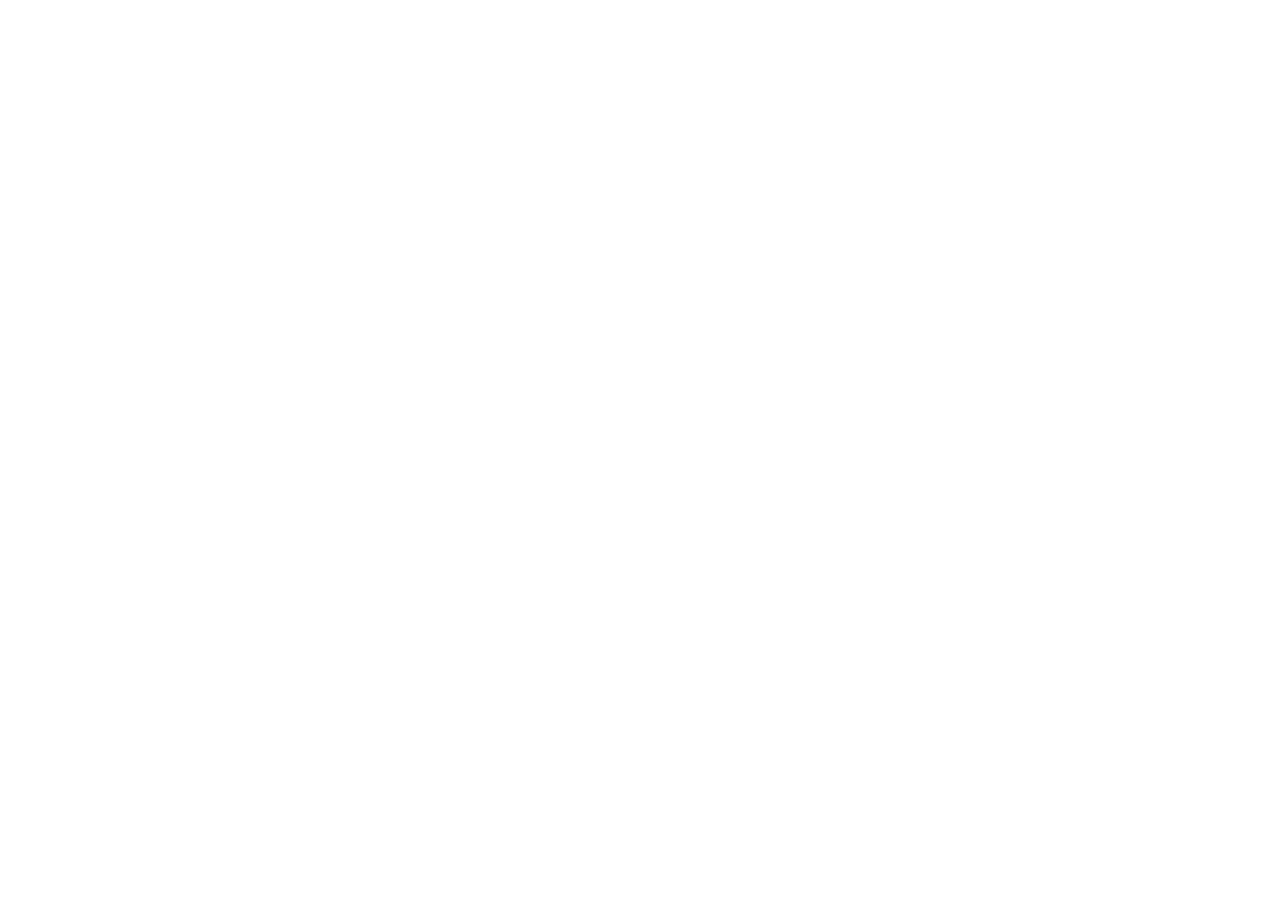
==== index.html @ 5ddbb5e1 "index" ====
<!DOCTYPE html>
<html lang="pt-br">
<head>
    <meta charset="UTF-8">
    <meta name="viewport" content="width=device-width, initial-scale=1.0">
    <title>Projetos Redes Sociais</title>
    <link rel="stylesheet" href="estilos/style.css">
</head>
<body>
    
</body>
</html>
---- estilos/style.css ----
@charset "UTF-8";

body {
    background-image: ;
}
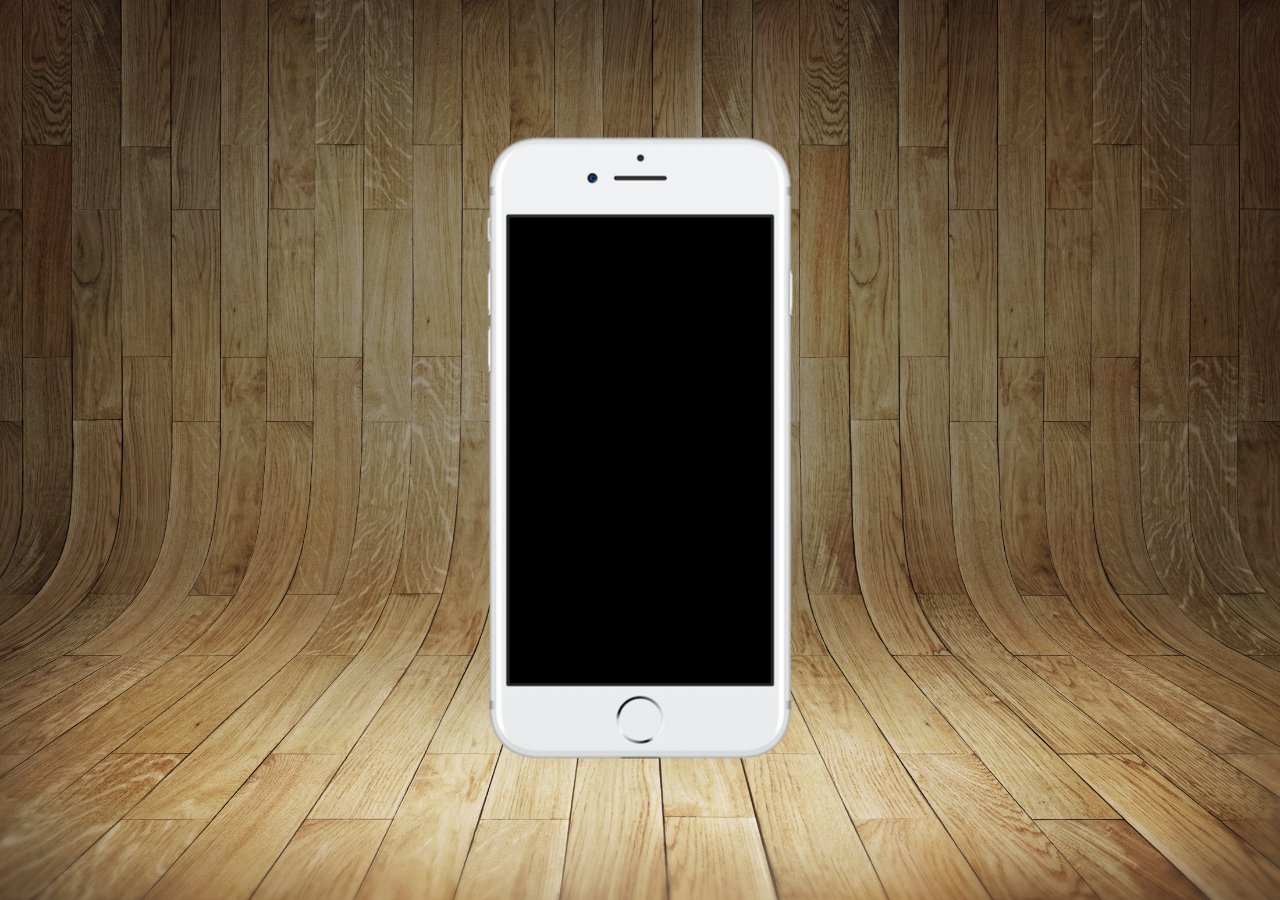
==== commit 00e57acf: "base do projeto" ====
--- a/index.html
+++ b/index.html
@@ -5,8 +5,16 @@
     <meta name="viewport" content="width=device-width, initial-scale=1.0">
     <title>Projetos Redes Sociais</title>
     <link rel="stylesheet" href="estilos/style.css">
+    <link rel="shortcut icon" href="favicon.ico" type="image/x-icon">
 </head>
 <body>
-    
+    <main>
+        <section id="tela">
+            <img src="imagens/frame-iphone.png" alt="frame celular">
+        </section>
+        <section id="apps">
+   
+        </section>
+    </main>
 </body>
 </html>--- a/estilos/style.css
+++ b/estilos/style.css
@@ -1,5 +1,34 @@
 @charset "UTF-8";
 
+* {
+    margin: 0px;
+    padding: 0px;
+    font-family: Arial, Helvetica, sans-serif;
+}
+
+body, html {
+    height: 100vh;
+    width: 100vw;
+}
+
 body {
-    background-image: ;
+    background: url("../imagens/fundo-madeira.jpg") no-repeat;
+    background-size: cover;
+}
+
+main {
+    position: relative;
+    height: 100vh;
+    position: relative;
+}
+
+section#tela {
+    position: absolute;
+    top: 50%;
+    left: 50%;
+    transform: translate(-50%, -50%);
+}
+
+section#apps {
+    size: 50px;
 }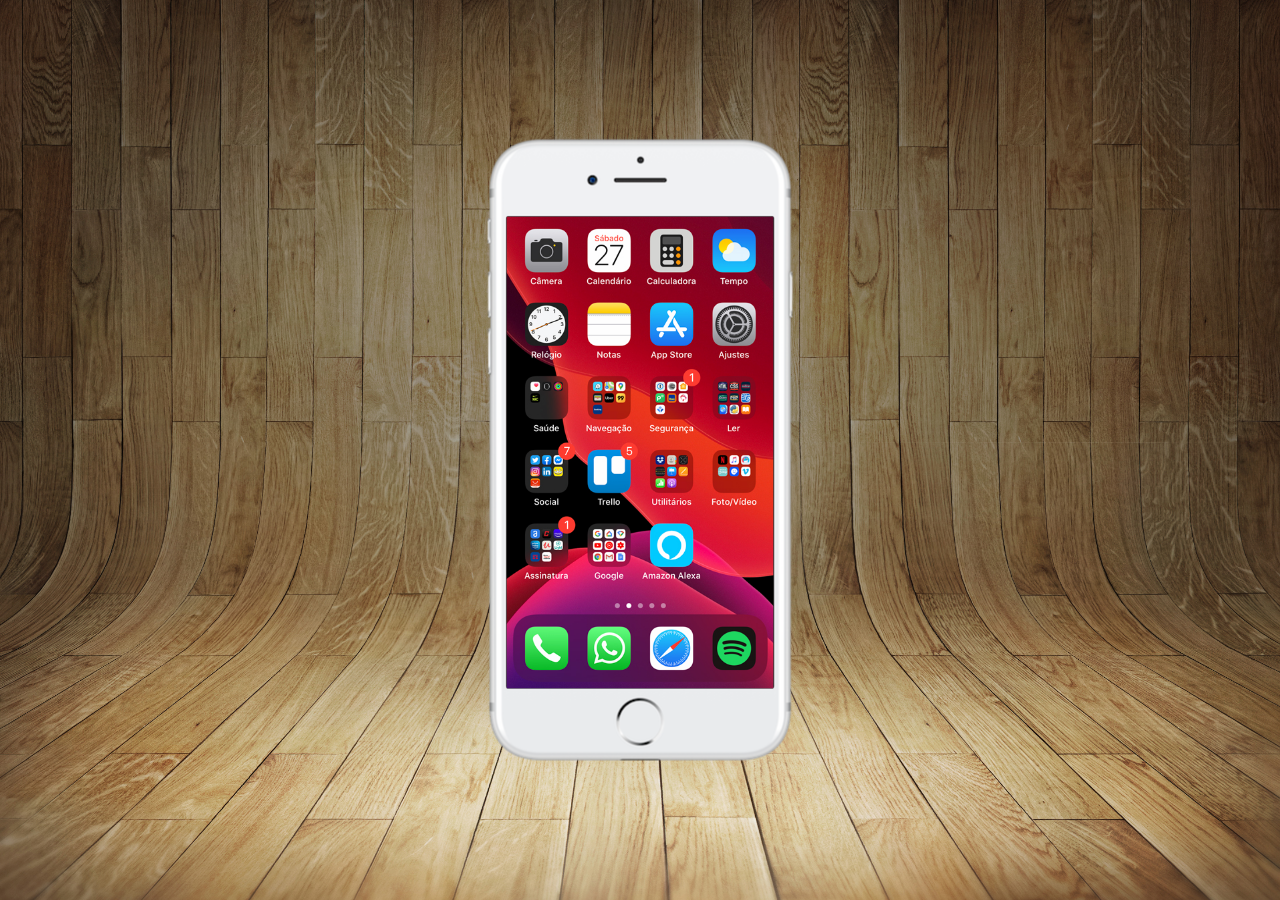
==== commit 7a27772e: "criei a tela home" ====
--- a/index.html
+++ b/index.html
@@ -10,7 +10,7 @@
 <body>
     <main>
         <section id="tela">
-            <img src="imagens/frame-iphone.png" alt="frame celular">
+            <iframe src="home.html" frameborder="0" name="tela" id="tela"></iframe>
         </section>
         <section id="apps">
    
--- a/estilos/style.css
+++ b/estilos/style.css
@@ -12,17 +12,20 @@
 }
 
 body {
-    background: url("../imagens/fundo-madeira.jpg") no-repeat;
+    background: url("../imagens/fundo-madeira.jpg") no-repeat top center;
     background-size: cover;
+    background-attachment: fixed;
 }
 
 main {
     position: relative;
     height: 100vh;
-    position: relative;
 }
 
 section#tela {
+    background: url('../imagens/frame-iphone.png');
+    width: 311px;
+    height: 627px;
     position: absolute;
     top: 50%;
     left: 50%;
@@ -31,4 +34,12 @@
 
 section#apps {
     size: 50px;
+}
+
+iframe#tela {
+    position: relative;
+    top: 80px;
+    left: 22px;
+    width: 267px;
+    height: 472px;
 }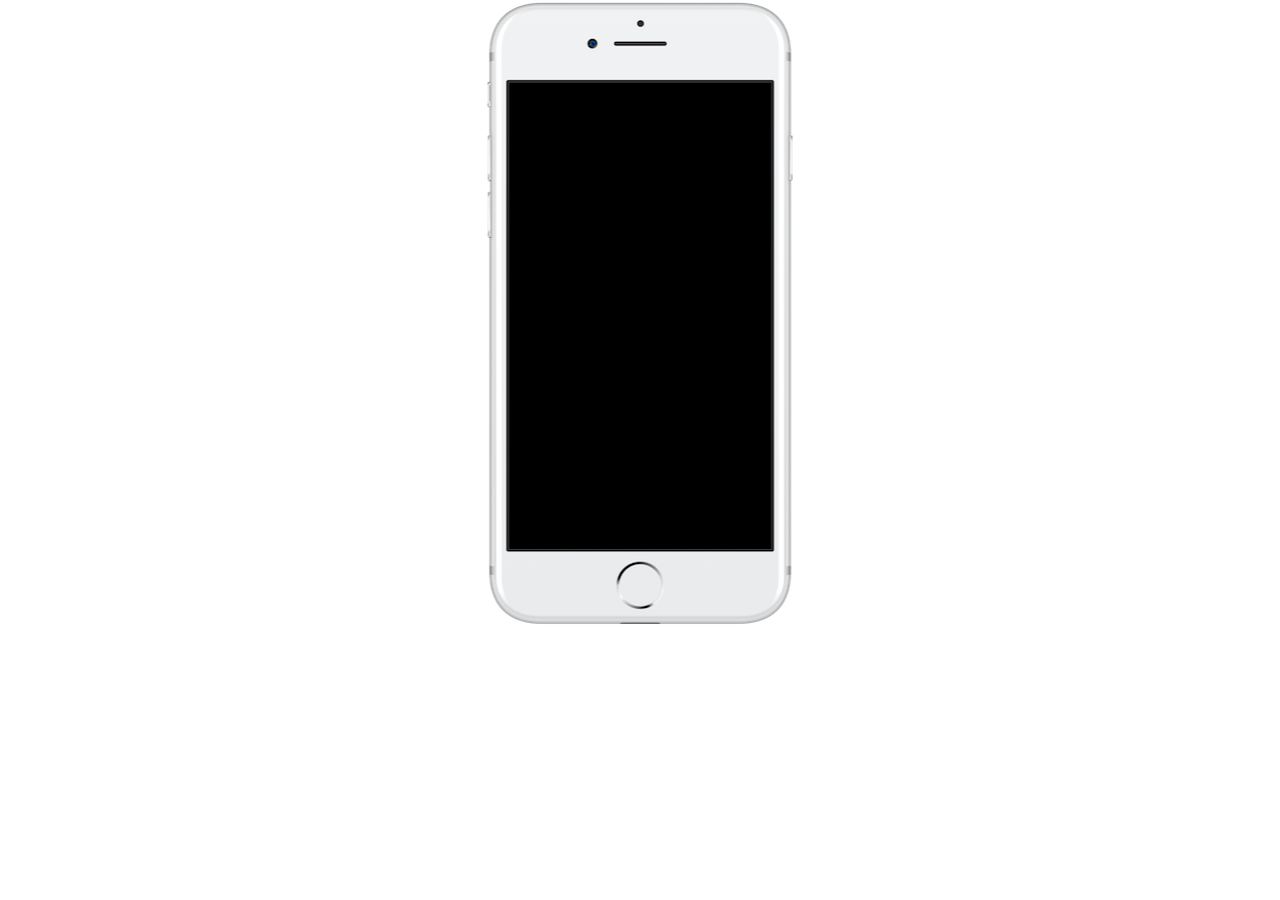
==== commit 7605417d: "n sei" ====
--- a/index.html
+++ b/index.html
@@ -3,17 +3,16 @@
 <head>
     <meta charset="UTF-8">
     <meta name="viewport" content="width=device-width, initial-scale=1.0">
-    <title>Projetos Redes Sociais</title>
+    <title>Projeto Social</title>
     <link rel="stylesheet" href="estilos/style.css">
-    <link rel="shortcut icon" href="favicon.ico" type="image/x-icon">
 </head>
 <body>
     <main>
-        <section id="tela">
-            <iframe src="home.html" frameborder="0" name="tela" id="tela"></iframe>
+        <section id="frame">
+            
         </section>
         <section id="apps">
-   
+
         </section>
     </main>
 </body>
--- a/estilos/style.css
+++ b/estilos/style.css
@@ -6,40 +6,19 @@
     font-family: Arial, Helvetica, sans-serif;
 }
 
-body, html {
-    height: 100vh;
-    width: 100vw;
+main{
+    width: 100%;
+    height: 100%;
+    position: relative;
 }
 
-body {
-    background: url("../imagens/fundo-madeira.jpg") no-repeat top center;
-    background-size: cover;
-    background-attachment: fixed;
-}
+section#frame {
+    background: url('../imagens/frame-iphone.png') no-repeat;
+    position: absolute;
+     
+    left: 50%;
+    transform: translate(-50%, 0%);
 
-main {
-    position: relative;
-    height: 100vh;
-}
-
-section#tela {
-    background: url('../imagens/frame-iphone.png');
     width: 311px;
     height: 627px;
-    position: absolute;
-    top: 50%;
-    left: 50%;
-    transform: translate(-50%, -50%);
-}
-
-section#apps {
-    size: 50px;
-}
-
-iframe#tela {
-    position: relative;
-    top: 80px;
-    left: 22px;
-    width: 267px;
-    height: 472px;
 }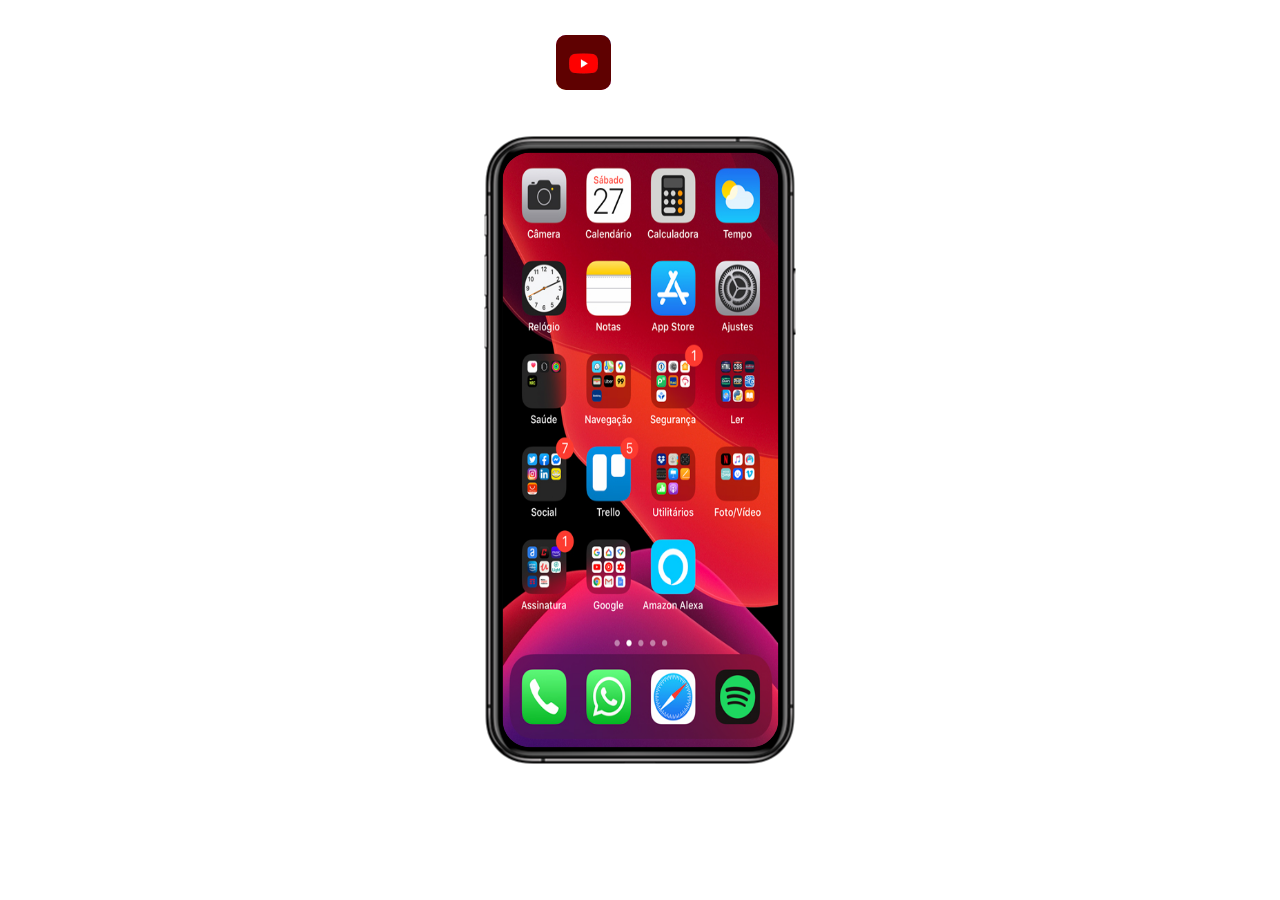
==== commit 3e488a9f: "projeto social" ====
--- a/index.html
+++ b/index.html
@@ -9,9 +9,11 @@
 <body>
     <main>
         <section id="frame">
-            
+            <iframe src="home.html" frameborder="0" name="tela"></iframe>
         </section>
         <section id="apps">
+            <a href="#" target="tela"><img src="imagens/logo-instagram.jpg" alt="logo instagram"></a>
+            <a href="#" target="tela"><img src="imagens/logo-youtube.jpg" alt="logo instagram"></a>
 
         </section>
     </main>
--- a/estilos/style.css
+++ b/estilos/style.css
@@ -4,6 +4,16 @@
     margin: 0px;
     padding: 0px;
     font-family: Arial, Helvetica, sans-serif;
+}
+
+::-webkit-scrollbar {
+    width: 0px;
+    height: 0px;
+}
+
+html, body {
+    width: 100%;
+    height: 100%;
 }
 
 main{
@@ -13,12 +23,37 @@
 }
 
 section#frame {
-    background: url('../imagens/frame-iphone.png') no-repeat;
+    background: url('../imagens/frame.png') no-repeat;
     position: absolute;
-     
+    
+    top: 50%;
     left: 50%;
-    transform: translate(-50%, 0%);
+    transform: translate(-50%,-50%);
 
-    width: 311px;
+    width: 311px;   
     height: 627px;
+}
+
+section#frame > iframe {
+    position: absolute;
+
+    top: 16px;
+    left: 18px;
+
+    width: 276px;   
+    height: 595px;
+
+    border-radius: 28px;
+}
+
+section#apps img {
+    position: absolute;
+    
+    top: 35px;
+    left: 556px;
+    margin-right: 8px;
+
+    width: 55px;
+
+    border-radius: 10px;
 }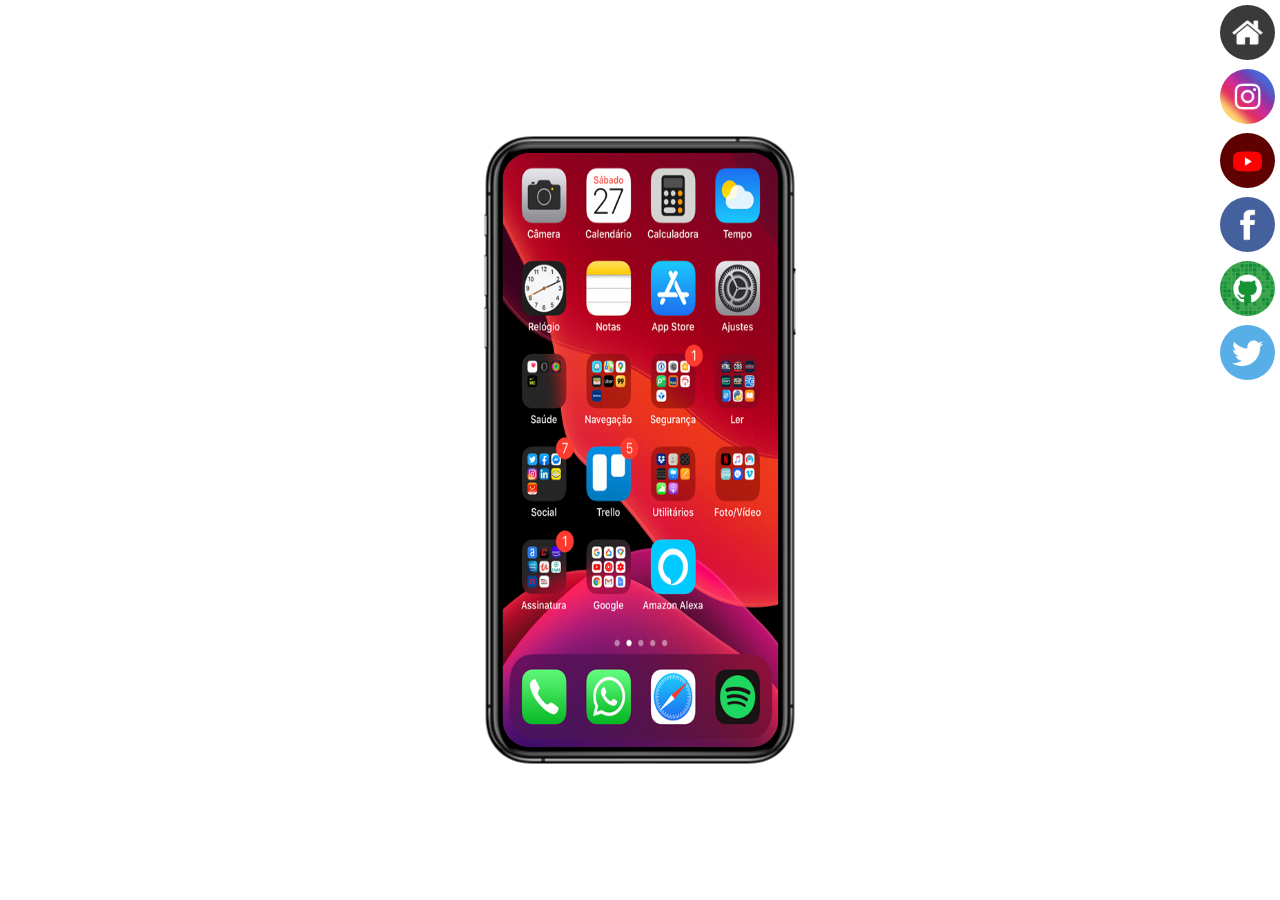
==== commit 891135af: "a" ====
--- a/index.html
+++ b/index.html
@@ -12,9 +12,12 @@
             <iframe src="home.html" frameborder="0" name="tela"></iframe>
         </section>
         <section id="apps">
-            <a href="#" target="tela"><img src="imagens/logo-instagram.jpg" alt="logo instagram"></a>
-            <a href="#" target="tela"><img src="imagens/logo-youtube.jpg" alt="logo instagram"></a>
-
+            <a href="#" target="tela"><img src="imagens/logo-home.jpg" alt="logo home"></a> <br>
+            <a href="#" target="tela"><img src="imagens/logo-instagram.jpg" alt="logo instagram"></a> <br>
+            <a href="#" target="tela"><img src="imagens/logo-youtube.jpg" alt="logo youtube"></a> <br>
+            <a href="#" target="tela"><img src="imagens/logo-facebook.jpg" alt="logo facebook"></a> <br>
+            <a href="#" target="tela"><img src="imagens/logo-github.jpg" alt="logo github"></a> <br>
+            <a href="#" target="tela"><img src="imagens/logo-twitter.jpg" alt="logo twitter"></a> <br>
         </section>
     </main>
 </body>
--- a/estilos/style.css
+++ b/estilos/style.css
@@ -46,14 +46,18 @@
     border-radius: 28px;
 }
 
+section#apps {
+    text-align: right;
+}
+
 section#apps img {
-    position: absolute;
-    
-    top: 35px;
-    left: 556px;
-    margin-right: 8px;
+    margin: 5px 5px 0px 0px;
+    width: 55px;
+    border-radius: 50%;
+}
 
+section#apps img:hover {
+    margin: 5px 5px 0px 0px;
     width: 55px;
-
-    border-radius: 10px;
+    border-radius: 50%;
 }